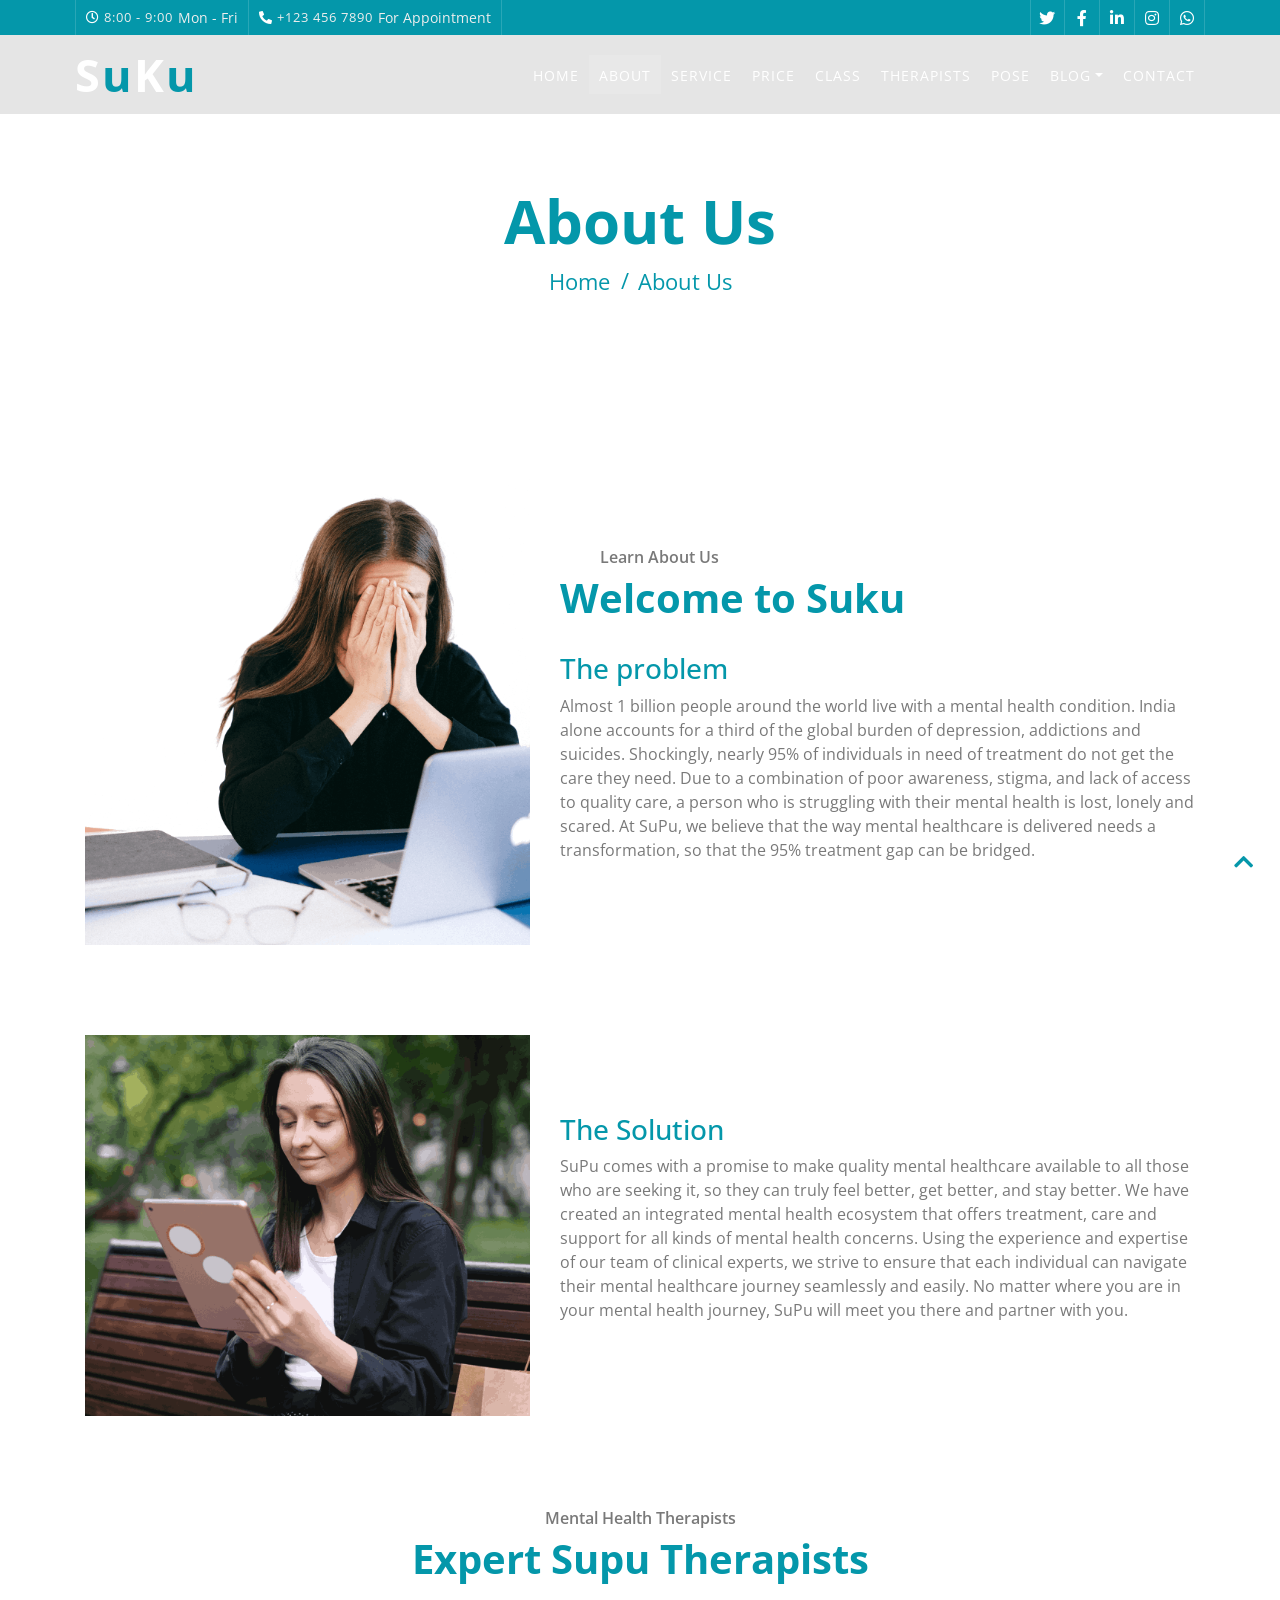
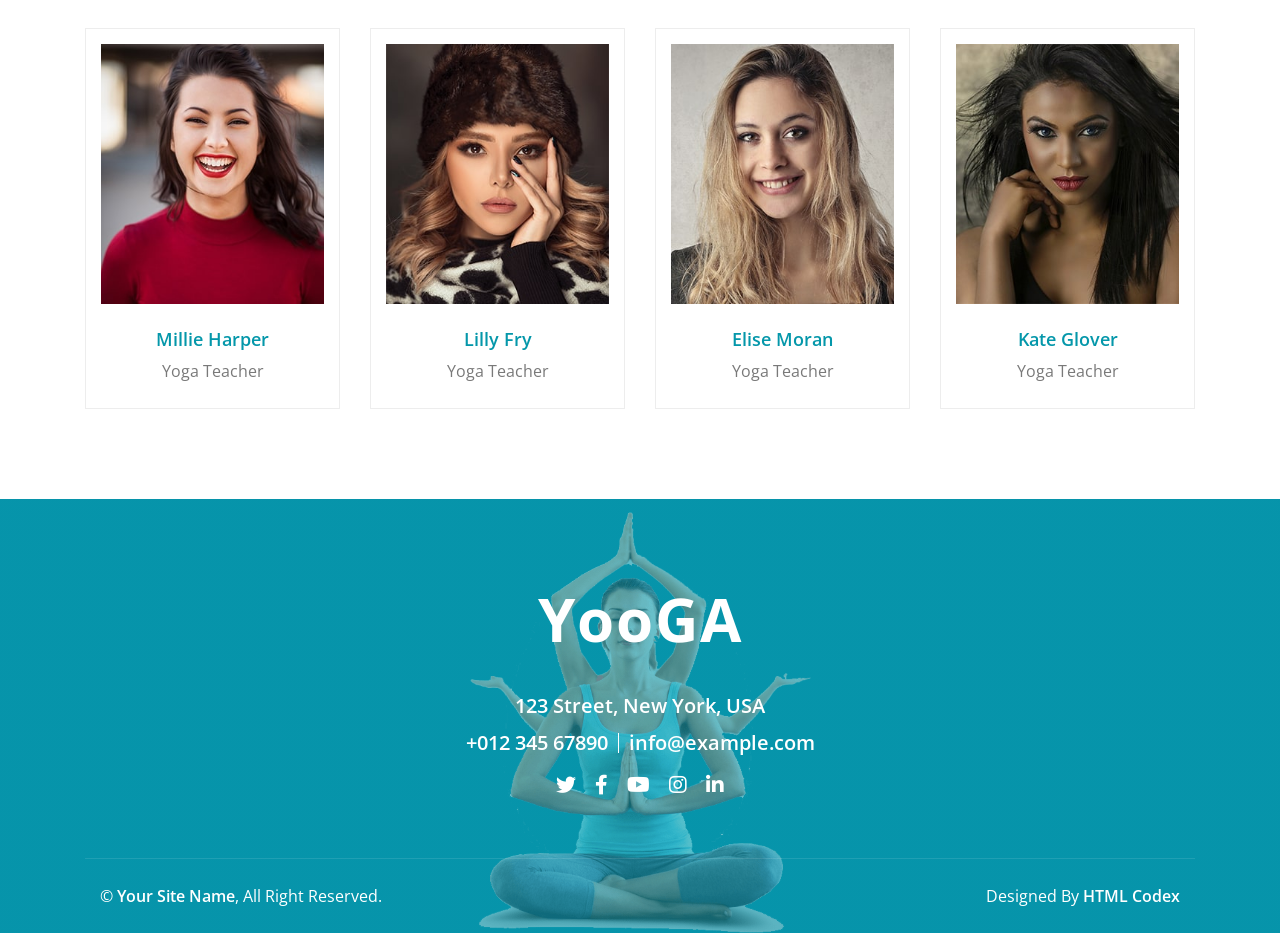
==== about.html @ a03a8959 "test" ====
<!DOCTYPE html>
<html lang="en">
    <head>
        <meta charset="utf-8">
        <title>Suku-  Mental Healthcare Platform</title>
        <meta content="width=device-width, initial-scale=1.0" name="viewport">
        <meta content="Free Website Template" name="keywords">
        <meta content="Free Website Template" name="description">

        <!-- Favicon -->
        <link href="img/favicon.ico" rel="icon">

        <!-- Google Font -->
        <link href="https://fonts.googleapis.com/css2?family=Open+Sans:wght@300;400;600;700;800&display=swap" rel="stylesheet">

        <!-- CSS Libraries -->
        <link href="https://stackpath.bootstrapcdn.com/bootstrap/4.4.1/css/bootstrap.min.css" rel="stylesheet">
        <link href="https://cdnjs.cloudflare.com/ajax/libs/font-awesome/5.10.0/css/all.min.css" rel="stylesheet">
        <link href="lib/animate/animate.min.css" rel="stylesheet">
        <link href="lib/flaticon/font/flaticon.css" rel="stylesheet"> 
        <link href="lib/owlcarousel/assets/owl.carousel.min.css" rel="stylesheet">
        <link href="lib/lightbox/css/lightbox.min.css" rel="stylesheet">

        <!-- Template Stylesheet -->
        <link href="css/style.css" rel="stylesheet">
    </head>

    <body>
        <!-- Top Bar Start -->
        <div class="top-bar d-none d-md-block">
            <div class="container-fluid">
                <div class="row">
                    <div class="col-md-8">
                        <div class="top-bar-left">
                            <div class="text">
                                <i class="far fa-clock"></i>
                                <h2>8:00 - 9:00</h2>
                                <p>Mon - Fri</p>
                            </div>
                            <div class="text">
                                <i class="fa fa-phone-alt"></i>
                                <h2>+123 456 7890</h2>
                                <p>For Appointment</p>
                            </div>
                        </div>
                    </div>
                    <div class="col-md-4">
                        <div class="top-bar-right">
                            <div class="social">
                                <a href=""><i class="fab fa-twitter"></i></a>
                                <a href=""><i class="fab fa-facebook-f"></i></a>
                                <a href=""><i class="fab fa-linkedin-in"></i></a>
                                <a href=""><i class="fab fa-instagram"></i></a>
                                <a href=""><i class="fab fa-whatsapp"></i></a>
                            </div>
                        </div>
                    </div>
                </div>
            </div>
        </div>
        <!-- Top Bar End -->

        <!-- Nav Bar Start -->
        <div class="navbar navbar-expand-lg bg-dark navbar-dark">
            <div class="container-fluid">
                <a href="index.html" class="navbar-brand">S<span>u</span>K<span>u</span></a>
                <button type="button" class="navbar-toggler" data-toggle="collapse" data-target="#navbarCollapse">
                    <span class="navbar-toggler-icon"></span>
                </button>

                <div class="collapse navbar-collapse justify-content-between" id="navbarCollapse">
                    <div class="navbar-nav ml-auto">
                        <a href="index.html" class="nav-item nav-link">Home</a>
                        <a href="about.html" class="nav-item nav-link active">About</a>
                        <a href="service.html" class="nav-item nav-link">Service</a>
                        <a href="price.html" class="nav-item nav-link">Price</a>
                        <a href="class.html" class="nav-item nav-link">Class</a>
                        <a href="team.html" class="nav-item nav-link">Therapists</a>
                        <a href="portfolio.html" class="nav-item nav-link">Pose</a>
                        <div class="nav-item dropdown">
                            <a href="#" class="nav-link dropdown-toggle" data-toggle="dropdown">Blog</a>
                            <div class="dropdown-menu">
                                <a href="blog.html" class="dropdown-item">Blog Grid</a>
                                <a href="single.html" class="dropdown-item">Blog Detail</a>
                            </div>
                        </div>
                        <a href="contact.html" class="nav-item nav-link">Contact</a>
                    </div>
                </div>
            </div>
        </div>
        <!-- Nav Bar End -->


        <!-- Page Header Start -->
        <div class="page-header">
            <div class="container">
                <div class="row">
                    <div class="col-12">
                        <h2>About Us</h2>
                    </div>
                    <div class="col-12">
                        <a href="">Home</a>
                        <a href="">About Us</a>
                    </div>
                </div>
            </div>
        </div>
        <!-- Page Header End -->


        <!-- About Start -->
        <div class="about wow fadeInUp" data-wow-delay="0.1s">
            <div class="container">
                <div class="row align-items-center">

                    <div class="col-lg-5 col-md-6">
                        <div class="about-img">
                            <img src="img/about_p.png" alt="Image">
                        </div>
                    </div>

                    <div class="col-lg-7 col-md-6">
                        <div class="section-header text-left">
                            <p>Learn About Us</p>
                            <h2>Welcome to Suku</h2>
                        </div>
                        <div class="about-text">
                            <h3>
                                The problem
                            </h3>
                            <p>
                                Almost 1 billion people around the world live with a mental health condition. India alone accounts for a third of the global burden of depression, addictions and suicides.

                                Shockingly, nearly 95% of individuals in need of treatment do not get the care they need.
                                
                                Due to a combination of poor awareness, stigma, and lack of access to quality care, a person who is struggling with their mental health is lost, lonely and scared.
                                
                                At SuPu, we believe that the way mental healthcare is delivered needs a transformation, so that the 95% treatment gap can be bridged.
                                
                            </p>
                          <!--  <a class="btn" href="">Learn More</a> -->

                        </div>
                    </div>




                </div>
            </div>
        </div>

        <div class="about wow fadeInUp" data-wow-delay="0.1s">
            <div class="container">
                <div class="row align-items-center">
                    
                    <div class="col-lg-5 col-md-6">
                        <div class="about-img">
                            <img src="img/about_s.png" alt="Image">
                        </div>
                    </div>
                
                    <div class="col-lg-7 col-md-6">

                        <div class="about-text">
                            <h3>
                              The  Solution
                            </h3>
                            <p>
                                SuPu comes with a promise to make quality mental healthcare available to all those who are seeking it, so they can truly feel better, get better, and stay better.

                                We have created an integrated mental health ecosystem that offers treatment, care and support for all kinds of mental health concerns.
                                
                                Using the experience and expertise of our team of clinical experts, we strive to ensure that each individual can navigate their mental healthcare journey seamlessly and easily.
                                
                                No matter where you are in your mental health journey, SuPu will meet you there and partner with you.
                             
                            </p>
                          <!--  <a class="btn" href="">Learn More</a> -->
                         
                        
                        </div>
                       
                    </div>
                </div>
            </div>
        </div>
        <!-- About End -->


        <!-- Team Start -->
        <div class="team">
            <div class="container">
                <div class="section-header text-center wow zoomIn" data-wow-delay="0.1s">
                    <p>Mental Health Therapists</p>
                    <h2>Expert Supu Therapists</h2>
                </div>
                <div class="row">
                    <div class="col-lg-3 col-md-6 wow fadeInUp" data-wow-delay="0.0s">
                        <div class="team-item">
                            <div class="team-img">
                                <img src="img/team-1.jpg" alt="Image">
                                <div class="team-social">
                                    <a href=""><i class="fab fa-twitter"></i></a>
                                    <a href=""><i class="fab fa-facebook-f"></i></a>
                                    <a href=""><i class="fab fa-linkedin-in"></i></a>
                                    <a href=""><i class="fab fa-instagram"></i></a>
                                </div>
                            </div>
                            <div class="team-text">
                                <h2>Millie Harper</h2>
                                <p>Yoga Teacher</p>
                            </div>
                        </div>
                    </div>
                    <div class="col-lg-3 col-md-6 wow fadeInUp" data-wow-delay="0.2s">
                        <div class="team-item">
                            <div class="team-img">
                                <img src="img/team-2.jpg" alt="Image">
                                <div class="team-social">
                                    <a href=""><i class="fab fa-twitter"></i></a>
                                    <a href=""><i class="fab fa-facebook-f"></i></a>
                                    <a href=""><i class="fab fa-linkedin-in"></i></a>
                                    <a href=""><i class="fab fa-instagram"></i></a>
                                </div>
                            </div>
                            <div class="team-text">
                                <h2>Lilly Fry</h2>
                                <p>Yoga Teacher</p>
                            </div>
                        </div>
                    </div>
                    <div class="col-lg-3 col-md-6 wow fadeInUp" data-wow-delay="0.4s">
                        <div class="team-item">
                            <div class="team-img">
                                <img src="img/team-3.jpg" alt="Image">
                                <div class="team-social">
                                    <a href=""><i class="fab fa-twitter"></i></a>
                                    <a href=""><i class="fab fa-facebook-f"></i></a>
                                    <a href=""><i class="fab fa-linkedin-in"></i></a>
                                    <a href=""><i class="fab fa-instagram"></i></a>
                                </div>
                            </div>
                            <div class="team-text">
                                <h2>Elise Moran</h2>
                                <p>Yoga Teacher</p>
                            </div>
                        </div>
                    </div>
                    <div class="col-lg-3 col-md-6 wow fadeInUp" data-wow-delay="0.6s">
                        <div class="team-item">
                            <div class="team-img">
                                <img src="img/team-4.jpg" alt="Image">
                                <div class="team-social">
                                    <a href=""><i class="fab fa-twitter"></i></a>
                                    <a href=""><i class="fab fa-facebook-f"></i></a>
                                    <a href=""><i class="fab fa-linkedin-in"></i></a>
                                    <a href=""><i class="fab fa-instagram"></i></a>
                                </div>
                            </div>
                            <div class="team-text">
                                <h2>Kate Glover</h2>
                                <p>Yoga Teacher</p>
                            </div>
                        </div>
                    </div>
                </div>
            </div>
        </div>
        <!-- Team End -->


        <!-- Footer Start -->
        <div class="footer wow fadeIn" data-wow-delay="0.3s">
            <div class="container-fluid">
                <div class="container">
                    <div class="footer-info">
                        <a href="index.html" class="footer-logo">Y<span>oo</span>ga</a>
                        <h3>123 Street, New York, USA</h3>
                        <div class="footer-menu">
                            <p>+012 345 67890</p>
                            <p>info@example.com</p>
                        </div>
                        <div class="footer-social">
                            <a href=""><i class="fab fa-twitter"></i></a>
                            <a href=""><i class="fab fa-facebook-f"></i></a>
                            <a href=""><i class="fab fa-youtube"></i></a>
                            <a href=""><i class="fab fa-instagram"></i></a>
                            <a href=""><i class="fab fa-linkedin-in"></i></a>
                        </div>
                    </div>
                </div>
                <div class="container copyright">
                    <div class="row">
                        <div class="col-md-6">
                            <p>&copy; <a href="#">Your Site Name</a>, All Right Reserved.</p>
                        </div>
                        <div class="col-md-6">
                            <p>Designed By <a href="https://htmlcodex.com">HTML Codex</a></p>
                        </div>
                    </div>
                </div>
            </div>
        </div>
        <!-- Footer End -->

        <a href="#" class="back-to-top"><i class="fa fa-chevron-up"></i></a>

        <!-- JavaScript Libraries -->
        <script src="https://code.jquery.com/jquery-3.4.1.min.js"></script>
        <script src="https://stackpath.bootstrapcdn.com/bootstrap/4.4.1/js/bootstrap.bundle.min.js"></script>
        <script src="lib/easing/easing.min.js"></script>
        <script src="lib/wow/wow.min.js"></script>
        <script src="lib/owlcarousel/owl.carousel.min.js"></script>
        <script src="lib/isotope/isotope.pkgd.min.js"></script>
        <script src="lib/lightbox/js/lightbox.min.js"></script>
        
        <!-- Contact Javascript File -->
        <script src="mail/jqBootstrapValidation.min.js"></script>
        <script src="mail/contact.js"></script>

        <!-- Template Javascript -->
        <script src="js/main.js"></script>
    </body>
</html>
---- lib/flaticon/font/flaticon.css ----
/*
  	Flaticon icon font: Flaticon
  	Creation date: 02/09/2020 06:16
  	*/

@font-face {
  font-family: "Flaticon";
  src: url("./Flaticon.eot");
  src: url("./Flaticon.eot?#iefix") format("embedded-opentype"),
       url("./Flaticon.woff2") format("woff2"),
       url("./Flaticon.woff") format("woff"),
       url("./Flaticon.ttf") format("truetype"),
       url("./Flaticon.svg#Flaticon") format("svg");
  font-weight: normal;
  font-style: normal;
}

@media screen and (-webkit-min-device-pixel-ratio:0) {
  @font-face {
    font-family: "Flaticon";
    src: url("./Flaticon.svg#Flaticon") format("svg");
  }
}

[class^="flaticon-"]:before, [class*=" flaticon-"]:before,
[class^="flaticon-"]:after, [class*=" flaticon-"]:after {   
  font-family: Flaticon;
font-style: normal;
}

.flaticon-meditation:before { content: "\f100"; }
.flaticon-workout:before { content: "\f101"; }
.flaticon-workout-1:before { content: "\f102"; }
.flaticon-yoga-pose-3:before { content: "\f103"; }
.flaticon-workout-2:before { content: "\f104"; }
.flaticon-workout-3:before { content: "\f105"; }
.flaticon-workout-4:before { content: "\f106"; }
.flaticon-yoga-pose-2:before { content: "\f107"; }
.flaticon-yoga-pose-1:before { content: "\f108"; }
.flaticon-yoga-pose:before { content: "\f109"; }
---- css/style.css ----
/*******************************/
/********* General CSS *********/
/*******************************/
body {
    color: #797979;
    background: #ffffff;
    font-family: 'Open Sans', sans-serif;
}

h1,
h2, 
h3, 
h4,
h5, 
h6 {
    color: #0497aa;
}

a {
    color: #454545;
    transition: .3s;
}

a:hover,
a:active,
a:focus {
    color: #ffffff;
    outline: none;
    text-decoration: none;
}

.btn:focus,
.form-control:focus {
    box-shadow: none;
}

.container-fluid {
    max-width: 1366px;
}

.back-to-top {
    position: fixed;
    display: none;
    background: #ffffff;
    width: 44px;
    height: 44px;
    text-align: center;
    line-height: 1;
    font-size: 22px;
    right: 15px;
    bottom: 15px;
    transition: background 0.5s;
    z-index: 9;
}

.back-to-top:hover {
    background: #0497aa;
}

.back-to-top:hover i {
    color: #ffffff;
}

.back-to-top i {
    color: #0497aa;
    padding-top: 10px;
}


/**********************************/
/********** Top Bar CSS ***********/
/**********************************/
.top-bar {
    position: relative;
    height: 35px;
    background: #0497aa;
}

.top-bar .top-bar-left {
    display: flex;
    align-items: center;
    justify-content: flex-start;
}

.top-bar .top-bar-right {
    display: flex;
    align-items: center;
    justify-content: flex-end;
}

.top-bar .text {
    display: flex;
    align-items: center;
    justify-content: center;
    flex-direction: row;
    height: 35px;
    padding: 0 10px;
    text-align: center;
    border-left: 1px solid rgba(255, 255, 255, .15);
}

.top-bar .text:last-child {
    border-right: 1px solid rgba(255, 255, 255, .15);
}

.top-bar .text i {
    font-size: 13px;
    color: #ffffff;
    margin-right: 5px;
}

.top-bar .text h2 {
    color: #eeeeee;
    font-weight: 400;
    font-size: 13px;
    letter-spacing: 1px;
    margin: 0;
}

.top-bar .text p {
    color: #eeeeee;
    font-size: 14px;
    font-weight: 400;
    margin: 0 0 0 5px;
}

.top-bar .social {
    display: flex;
    height: 35px;
    font-size: 0;
    justify-content: flex-end;
}

.top-bar .social a {
    display: flex;
    align-items: center;
    justify-content: center;
    width: 35px;
    height: 100%;
    font-size: 16px;
    color: #ffffff;
    border-right: 1px solid rgba(255, 255, 255, .15);
}

.top-bar .social a:first-child {
    border-left: 1px solid rgba(255, 255, 255, .15);
}

.top-bar .social a:hover {
    color: #092a49;
    background: #ffffff;
}

@media (min-width: 992px) {
    .top-bar {
        padding: 0 60px;
    }
}


/**********************************/
/*********** Nav Bar CSS **********/
/**********************************/
.navbar {
    position: relative;
    transition: .5s;
    z-index: 999;
}

.navbar.nav-sticky {
    position: fixed;
    top: 0;
    width: 100%;
    box-shadow: 0 2px 5px rgba(0, 0, 0, .3);
}

.navbar .navbar-brand {
    margin: 0;
    color: #ffffff;
    font-size: 45px;
    line-height: 0px;
    font-weight: 700;
    text-transform: uppercase;
    letter-spacing: 2px;
    transition: .5s;
    
}

.navbar .navbar-brand span {
    color: #0497aa;
    text-transform: lowercase;
    transition: .5s;
}

.navbar.nav-sticky .navbar-brand span {
    color: #ffffff;
}

.navbar .navbar-brand img {
    max-width: 100%;
    max-height: 40px;
}

.navbar-dark .navbar-nav .nav-link,
.navbar-dark .navbar-nav .nav-link:focus,
.navbar-dark .navbar-nav .nav-link:hover,
.navbar-dark .navbar-nav .nav-link.active {
    padding: 10px 10px 8px 10px;
    color: #ffffff;
}

.navbar-dark .navbar-nav .nav-link:hover,
.navbar-dark .navbar-nav .nav-link.active {
    background: rgba(256, 256, 256, .1);
    transition: none;
}

.navbar .dropdown-menu {
    margin-top: 0;
    border: 0;
    border-radius: 0;
    background: #f8f9fa;
}

@media (min-width: 992px) {
    .navbar {
        position: absolute;
        width: 100%;
        top: 35px;
        padding: 20px 60px;
        background: rgba(0, 0, 0, .1) !important;
        z-index: 9;
    }
    
    .navbar.nav-sticky {
        padding: 10px 60px;
        background: #0497aa !important;
    }
    
    .navbar a.nav-link {
        padding: 8px 15px;
        font-size: 14px;
        letter-spacing: 1px;
        text-transform: uppercase;
    }
}

@media (max-width: 991.98px) {   
    .navbar {
        padding: 15px;
        background: #0497aa !important;
    }
    
    .navbar .navbar-brand span {
        color: #ffffff;
    }
    
    .navbar a.nav-link {
        padding: 5px;
    }
    
    .navbar .dropdown-menu {
        box-shadow: none;
    }
}


/*******************************/
/********** Hero CSS ***********/
/*******************************/
.hero {
    position: relative;
    width: 100%;
    margin-bottom: 45px;
    padding: 90px 0;
    background: #ffffff;
    overflow: hidden;
}

.hero .container-fluid {
    padding: 0;
}

.hero .hero-image {
    position: relative;
    text-align: right;
}

.hero .hero-image img {
    max-width: 80%;
    max-height: 80%;
}

.hero .hero-text {
    position: relative;
    padding-left: 75px;
    display: flex;
    align-items: flex-start;
    justify-content: center;
    flex-direction: column;
}

.hero .hero-text h1 {
    color: #0497aa;
    font-size: 60px;
    font-weight: 700;
    margin-bottom: 20px;
}

.hero .hero-text p {
    color: #0497aa;
    font-size: 18px;
    margin-bottom: 25px;
}

.hero .hero-btn .btn {
    padding: 12px 20px;
    font-size: 14px;
    font-weight: 600;
    letter-spacing: 1px;
    color: #ffffff;
    background: #0497aa;
    border-radius: 0;
    transition: .3s;
}

.hero .hero-btn .btn:hover {
    color: #0497aa;
    background: #ffffff;
}

.hero .hero-btn .btn:first-child {
    margin-right: 10px;
}

@media (max-width: 991.98px) {
    .hero .hero-text {
        padding: 0 15px;
    }
    
    .hero .hero-text h1 {
        font-size: 35px;
    }
    
    .hero .hero-text p {
        font-size: 16px;
    }
    
    .hero .hero-text .btn {
        padding: 12px 30px;
        letter-spacing: 1px;
    }
}

@media (max-width: 767.98px) {
    .hero .hero-text h1 {
        font-size: 30px;
        font-weight: 600;
    }
    
    .hero .hero-text p {
        font-size: 14px;
    }
    
    .hero .hero-text .btn {
        padding: 10px 15px;
        font-weight: 400;
        letter-spacing: 1px;
    }
}

@media (max-width: 575.98px) {
    .hero .hero-text h1 {
        font-size: 25px;
        font-weight: 600;
    }
    
    .hero .hero-text p {
        font-size: 14px;
    }
    
    .hero .hero-text .btn {
        padding: 8px 10px;
        font-size: 12px;
        font-weight: 400;
        letter-spacing: 0;
    }
}


/*******************************/
/******* Page Header CSS *******/
/*******************************/
.page-header {
    position: relative;
    margin-bottom: 45px;
    padding: 150px 0 90px 0;
    text-align: center;
    background: #ffffff;
}

.page-header h2 {
    position: relative;
    color: #0497aa;
    font-size: 60px;
    font-weight: 700;
}

.page-header a {
    position: relative;
    padding: 0 12px;
    font-size: 22px;
    color: #0497aa;
}

.page-header a:hover {
    color: #ffffff;
}

.page-header a::after {
    position: absolute;
    content: "/";
    width: 8px;
    height: 8px;
    top: -2px;
    right: -7px;
    text-align: center;
    color: #0497aa;
}

.page-header a:last-child::after {
    display: none;
}

@media (max-width: 767.98px) {
    .page-header h2 {
        font-size: 35px;
    }
    
    .page-header a {
        font-size: 18px;
    }
}


/*******************************/
/******* Section Header ********/
/*******************************/
.section-header {
    position: relative;
    max-width: 600px;
    margin: 0 auto;
    margin-bottom: 45px;
}

.section-header p {
    display: inline-block;
    margin: 0 30px;
    margin-bottom: 5px;
    padding: 0 10px;
    position: relative;
    font-size: 16px;
    font-weight: 600;
    background: #ffffff;
}

.section-header p::after {
    position: absolute;
    content: "";
    height: 2px;
    top: 11px;
    right: -30px;
    left: -30px;
    background: #ffffff;
    z-index: -1;
}

.section-header h2 {
    margin: 0;
    position: relative;
    font-size: 40px;
    font-weight: 700;
}

@media (max-width: 767.98px) {
    .section-header h2 {
        font-size: 30px;
    }
}


/*******************************/
/********** About CSS **********/
/*******************************/
.about {
    position: relative;
    width: 100%;
    padding: 45px 0;
}

.about .section-header {
    margin-bottom: 30px;
    margin-left: 0;
}

.about .about-img {
    position: relative;
    height: 100%;
}

.about .about-img img {
    position: relative;
    width: 100%;
    height: 100%;
    object-fit: cover;
}

.about .about-text p {
    font-size: 16px;
}

.about .about-text a.btn {
    position: relative;
    margin-top: 15px;
    padding: 12px 20px;
    font-size: 14px;
    font-weight: 600;
    letter-spacing: 1px;
    color: #ffffff;
    background: #0497aa;
    border-radius: 0;
    transition: .3s;
}

.about .about-text a.btn:hover {
    color: #0497aa;
    background: #ffffff;
}

@media (max-width: 767.98px) {
    .about .about-img {
        margin-bottom: 30px;
        height: auto;
    }
}


/*******************************/
/********* Service CSS *********/
/*******************************/
.service {
    position: relative;
    width: 100%;
    padding: 45px 0 15px 0;
}

.service .service-item {
    position: relative;
    width: 100%;
    text-align: center;
    margin-bottom: 30px;
    padding: 30px;
    border: 1px solid rgba(0, 0, 0, .07);
    transition: .3s;
}

.service .service-item:hover,
.service .service-item.active {
    background: #0497aa;
    color: #ffffff;
}

.service .service-icon {
    position: relative;
    margin: 0 auto 25px auto;
    width: 80px;
    height: 80px;
    display: flex;
    align-items: center;
    justify-content: center;
    border-radius: 50%;
}

.service .service-icon i {
    position: relative;
    font-size: 50px;
    color: #0497aa;
    z-index: 3;
}

.service .service-icon:before {
    content: "";
    position: absolute;
    z-index: 0;
    left: 50%;
    top: 50%;
    transform: translateX(-50%) translateY(-50%);
    display: block;
    width: 80px;
    height: 80px;
    background: #ffffff;
    border-radius: 50%;
    animation: pulse-border 2000ms ease-out infinite;
}

.service .service-icon:after {
    content: "";
    position: absolute;
    z-index: 1;
    left: 50%;
    top: 50%;
    transform: translateX(-50%) translateY(-50%);
    display: block;
    width: 80px;
    height: 80px;
    background: #ffffff;
    border-radius: 50%;
    transition: all 200ms;
}

@keyframes pulse-border {
  0% {
    transform: translateX(-50%) translateY(-50%) translateZ(0) scale(1);
    opacity: 1;
  }
  100% {
    transform: translateX(-50%) translateY(-50%) translateZ(0) scale(1.3);
    opacity: 0;
  }
}

.service .service-item h3 {
    margin-bottom: 15px;
    font-size: 20px;
    font-weight: 600;
    transition: .3s;
}

.service .service-item:hover h3,
.service .service-item.active h3 {
    color: #ffffff;
    
}

.service .service-item p {
    margin: 0;
    font-size: 16px;
}



/*******************************/
/********** Class CSS **********/
/*******************************/
.class {
    position: relative;
    padding: 45px 0 15px 0;
}

.class #class-filter {
    padding: 0;
    margin: -15px 0 25px 0;
    list-style: none;
    font-size: 0;
    text-align: center;
}

.class #class-filter li {
    cursor: pointer;
    display: inline-block;
    margin: 5px;
    padding: 6px 12px;
    color: #0497aa;
    font-size: 14px;
    font-weight: 400;
    border-radius: 0;
    background: none;
    border: 1px solid #0497aa;
    transition: .3s;
}

.class #class-filter li:hover,
.class #class-filter li.filter-active {
    background: #0497aa;
    color: #ffffff;
}

.class .class-item {
    position: relative;
    margin-bottom: 30px;
    overflow: hidden;
    transition: .3s;
}

.class .class-wrap {
    position: relative;
    width: 100%;
}

.class .class-img {
    position: relative;
}

.class .class-img img {
    position: relative;
    width: 100%; 
    height: 100%; 
    object-fit: cover;
}

.class .class-text {
    position: relative;
    padding: 30px 30px 25px 30px;
    border-right: 1px solid rgba(0, 0, 0, .07);
    border-bottom: 1px solid rgba(0, 0, 0, .07);
    border-left: 1px solid rgba(0, 0, 0, .07);
}

.class .class-text h2 {
    font-size: 18px;
    font-weight: 600;
    margin-bottom: 10px;
}

.class .class-teacher {
    position: relative;
    height: 40px;
    margin-top: -50px;
    margin-bottom: 20px;
    display: flex;
    align-items: center;
    background: #ffffff;
    box-shadow: 0 0 10px rgba(0, 0, 0, .1);
    border-radius: 40px;
}

.class .class-teacher img {
    width: 40px;
    height: 40px;
    border-radius: 40px;
    background: #c9f2f7;
}

.class .class-teacher h3 {
    width: calc(100% - 95px);
    font-size: 15px;
    font-weight: 600;
    margin: 0 0 0 15px;
    white-space: nowrap;
    overflow: hidden;
}

.class .class-teacher a {
    width: 40px;
    height: 40px;
    padding: 0 0 3px 1px;
    display: flex;
    align-items: center;
    justify-content: center;
    font-size: 30px;
    font-weight: 100;
    color: #0497aa;
    background: #ffffff;
    border-radius: 40px;
    transition: .3s;
}

.class .class-wrap:hover .class-teacher a {
    color: #ffffff;
    background: #0497aa;
}

.class .class-meta {
    position: relative;
    display: flex;
    align-items: center;
}

.class .class-meta p {
    margin: 0;
    font-size: 14px;
}

.class .class-meta p i {
    margin-right: 5px;
    color: #0497aa;
}

.class .class-meta p:first-child {
    margin-right: 10px;
}



/*******************************/
/********* Pricing CSS *********/
/*******************************/
.discount {
    position: relative;
    width: 100%;
    margin: 45px 0;
    padding: 90px 0;
    background: linear-gradient(rgba(247, 202, 201, .7), rgba(247, 202, 201, .7)), url(../img/discount-bg.png);
    background-attachment: fixed;
    background-position: center;
    background-repeat: no-repeat;
    background-size: contain;
}

.discount .container {
    max-width: 750px;
    text-align: center;
}

.discount .section-header {
    margin-bottom: 20px;
}

.discount .section-header p {
    color: #0497aa;
    background: transparent;
}

.discount .section-header p::after {
    display: none;
}

.discount .section-header h2 span {
    color: #ffffff;
    font-size: 50px;
}

.discount .discount-text p {
    color: #454545;
}

.discount .discount-text .btn {
    margin-top: 10px;
    padding: 12px 20px;
    font-size: 14px;
    font-weight: 600;
    letter-spacing: 1px;
    color: #ffffff;
    background: #0497aa;
    border-radius: 0;
    transition: .3s;
}

.discount .discount-text .btn:hover {
    color: #0497aa;
    background: #ffffff;
}


/*******************************/
/********* Pricing CSS *********/
/*******************************/
.price {
    position: relative;
    width: 100%;
    padding: 45px 0 15px 0;
}

.price .price-item {
    position: relative;
    margin-bottom: 30px;
}

.price .price-header,
.price .price-body,
.price .price-footer {
    position: relative;
    width: 100%;
    text-align: center;
    background: #ffffff;
    overflow: hidden;
}

.price .price-header {
    padding: 30px;
    background: #c9f2f7;
    color: #0497aa;
}

.price .price-item.featured-item .price-header {
    background: #0497aa;
    color: #c9f2f7
}

.price .price-status {
    margin-top: -30px;
    text-align: right;
}

.price .price-status span {
    position: relative;
    display: inline-block;
    height: 30px;
    right: -30px;
    padding: 7px 10px;
    text-align: center;
    color: #0497aa;
    font-size: 14px;
    line-height: 14px;
    background: #c9f2f7
}

.price .price-title h2 {
    font-size: 25px;
    font-weight: 700;
    text-transform: uppercase;
}

.price .price-prices h2 {
    font-size: 45px;
    font-weight: 700;
    margin-left: 10px;
}

.price .price-prices h2 small {
    position: absolute;
    font-size: 18px;
    font-weight: 400;
    margin-top: 9px;
    margin-left: -12px;
}

.price .price-prices h2 span {
    margin-left: 1px;
    font-size: 18px;
    font-weight: 400;
}

.price .price-item.featured-item h2 {
    color: #ffffff;
}

.price .price-body {
    padding: 25px 0 20px 0;
    border: 1px solid rgba(0, 0, 0, .07);
    border-bottom: none;
}

.price .price-description ul {
    margin: 0;
    padding: 0;
    list-style: none;
}

.price .price-description ul li {
    padding: 7px;
    border-bottom: 1px solid rgba(0, 0, 0, .07);
}

.price .price-description ul li:last-child {
    border: none;
}

.price .price-action {
    border: 1px solid rgba(0, 0, 0, .07);
    border-top: none;
}

.price .price-action a.btn {
    margin-bottom: 30px;
    padding: 12px 20px;
    color: #0497aa;
    font-size: 14px;
    font-weight: 600;
    letter-spacing: 1px;
    border-radius: 0;
    background: #c9f2f7;
    transition: .3s;
}

.price .price-action a:hover,
.price .price-item.featured-item .price-action a {
    color: #ffffff;
    background: #0497aa;
}

.price .price-item.featured-item .price-action a:hover {
    color: #0497aa;
    background: #a45858;
}


/*******************************/
/*********** Team CSS **********/
/*******************************/
.team {
    position: relative;
    width: 100%;
    padding: 45px 0 15px 0;
}

.team .team-item {
    position: relative;
    margin-bottom: 30px;
    padding: 15px;
    background: #ffffff;
    border: 1px solid rgba(0, 0, 0, .07);
}

.team .team-img {
    position: relative;
    overflow: hidden;
}

.team .team-img img {
    position: relative;
    width: 100%;
}

.team .team-social {
    position: absolute;
    width: 100%;
    height: 100%;
    top: 0;
    left: 0;
    display: flex;
    align-items: center;
    justify-content: center;
    transition: .5s;
}

.team .team-social a {
    position: relative;
    margin: 0 3px;
    margin-top: 100px;
    width: 40px;
    height: 40px;
    display: flex;
    align-items: center;
    justify-content: center;
    border-radius: 40px;
    font-size: 16px;
    color: #ffffff;
    background: #0497aa;
    opacity: 0;
}

.team .team-social a:hover {
    color: #0497aa;
    background: #ffffff;
}


.team .team-item:hover .team-social {
    background: rgba(256, 256, 256, .5);
}

.team .team-item:hover .team-social a:first-child {
    opacity: 1;
    margin-top: 0;
    transition: .3s 0s;
}

.team .team-item:hover .team-social a:nth-child(2) {
    opacity: 1;
    margin-top: 0;
    transition: .3s .1s;
}

.team .team-item:hover .team-social a:nth-child(3) {
    opacity: 1;
    margin-top: 0;
    transition: .3s .2s;
}

.team .team-item:hover .team-social a:nth-child(4) {
    opacity: 1;
    margin-top: 0;
    transition: .3s .3s;
}

.team .team-text {
    position: relative;
    padding: 25px 15px 10px 15px;
    text-align: center;
    background: #ffffff;
}

.team .team-text h2 {
    font-size: 18px;
    font-weight: 600;
}

.team .team-text p {
    margin: 0;
}


/*******************************/
/******* Testimonial CSS *******/
/*******************************/
.testimonial {
    position: relative;
    padding: 45px 0;
}

.testimonial .container {
    padding: 0;
}

.testimonial .testimonial-item {
    position: relative;
    margin: 0 15px;
    text-align: center;
}

.testimonial .testimonial-img {
    position: relative;
    margin-bottom: 15px;
    z-index: 1;
}

.testimonial .testimonial-item img {
    margin: 0 auto;
    width: 120px;
    padding: 13px;
    border-radius: 100px;
    border: 1px solid rgba(0, 0, 0, .07);
    background: #ffffff;
    transition: .5s;
}

.testimonial .testimonial-text {
    position: relative;
    margin-top: -70px;
    padding: 75px 25px 25px 25px;
    text-align: center;
    background: #ffffff;
    border: 1px solid rgba(0, 0, 0, .07);
}

.testimonial .testimonial-item p {
    font-size: 16px;
    color: #666666;
}

.testimonial .testimonial-text h3 {
    font-size: 18px;
    font-weight: 600;
    margin-bottom: 10px;
}

.testimonial .testimonial-text h4 {
    color: #666666;
    font-size: 14px;
    margin-bottom: 0;
}

.testimonial .owl-item.center img {
    border-color: transparent;
}

.testimonial .owl-item.center .testimonial-text {
    background: #0497aa;
}

.testimonial .owl-item.center .testimonial-text h3 {
    color: #ffffff;
}

.testimonial .owl-item.center .testimonial-text p,
.testimonial .owl-item.center .testimonial-text h4 {
    color: #ffffff;
}

.testimonial .owl-dots {
    margin-top: 15px;
    text-align: center;
}

.testimonial .owl-dot {
    display: inline-block;
    margin: 0 5px;
    width: 12px;
    height: 12px;
    border-radius: 50%;
    background: #ffffff;
}

.testimonial .owl-dot.active {
    background: #0497aa;
}


/*******************************/
/*********** Blog CSS **********/
/*******************************/
.blog {
    position: relative;
    width: 100%;
    padding: 45px 0;
}

.blog .blog-carousel {
    position: relative;
    width: calc(100% + 30px);
    left: -15px;
    right: -15px;
}

.blog .blog-item {
    position: relative;
    margin: 0 15px;
}

.blog .blog-page .blog-item {
    margin: 0 0 30px 0;
}

.blog .blog-img {
    position: relative;
    width: 100%;
}

.blog .blog-img img {
    width: 100%;
}

.blog .blog-text {
    position: relative;
    padding: 25px 30px;
    border-right: 1px solid rgba(0, 0, 0, .07);
    border-bottom: 1px solid rgba(0, 0, 0, .07);
    border-left: 1px solid rgba(0, 0, 0, .07);
}

.blog .blog-text h2 {
    font-size: 22px;
    font-weight: 600;
}

.blog .blog-text p {
    margin-bottom: 10px;
}

.blog .blog-item a.btn {
    padding: 0;
    font-size: 14px;
    font-weight: 700;
    text-transform: uppercase;
    color: #0497aa;
    transition: .3s;
}

.blog .blog-item a.btn i {
    margin-left: 5px;
}

.blog .blog-item a.btn:hover {
    color: #ffffff;
}

.blog .blog-meta {
    position: relative;
    display: flex;
    margin-bottom: 15px;
}

.blog .blog-meta p {
    margin: 0 10px 0 0;
    font-size: 13px;
}

.blog .blog-meta i {
    margin-right: 5px;
}

.blog .blog-meta p:last-child {
    margin: 0;
}

.blog .owl-nav {
    width: 150px;
    margin: 32px auto 0 auto;
    display: flex;
}

.blog .owl-nav .owl-prev,
.blog .owl-nav .owl-next {
    margin-left: 15px;
    width: 60px;
    height: 60px;
    display: flex;
    align-items: center;
    justify-content: center;
    color: #ffffff;
    background: #0497aa;
    font-size: 22px;
    transition: .3s;
}

.blog .owl-nav .owl-prev:hover,
.blog .owl-nav .owl-next:hover {
    color: #0497aa;
    background: #ffffff;
}

.blog .pagination .page-link {
    color: #0497aa;
    border-radius: 0;
    border-color: #0497aa;
}

.blog .pagination .page-link:hover,
.blog .pagination .page-item.active .page-link {
    color: #ffffff;
    background: #0497aa;
}

.blog .pagination .disabled .page-link {
    color: #999999;
}


/*******************************/
/******** Portfolio CSS ********/
/*******************************/
.portfolio {
    position: relative;
    padding: 45px 0 15px 0;
}

.portfolio #portfolio-filter {
    padding: 0;
    margin: -15px 0 25px 0;
    list-style: none;
    font-size: 0;
    text-align: center;
}

.portfolio #portfolio-filter li {
    cursor: pointer;
    display: inline-block;
    margin: 5px;
    padding: 6px 12px;
    color: #0497aa;
    font-size: 14px;
    font-weight: 400;
    border-radius: 0;
    background: none;
    border: 1px solid #0497aa;
    transition: .3s;
}

.portfolio #portfolio-filter li:hover,
.portfolio #portfolio-filter li.filter-active {
    background: #0497aa;
    color: #ffffff;
}

.portfolio .portfolio-item {
    position: relative;
    margin-bottom: 30px;
    overflow: hidden;
    transition: .3s;
}

.portfolio .portfolio-wrap {
    position: relative;
    width: 100%;
    overflow: hidden;
}

.portfolio img {
    position: relative;
    width: 100%; 
    height: 100%; 
    object-fit: cover;
    transition: .5s;
}

.portfolio .portfolio-wrap:hover img {
    transform: rotate(5deg) scale(1.12);
}


/*******************************/
/********* Contact CSS *********/
/*******************************/
.contact {
    position: relative;
    width: 100%;
    padding: 45px 0;
}

.contact .container {
    max-width: 900px;
}

.contact .contact-item {
    text-align: center;
    margin-bottom: 30px;
}

.contact .contact-item i {
    width: 50px;
    height: 50px;
    padding: 12px 0;
    font-size: 25px;
    color: #0497aa;
    margin-bottom: 15px;
    border: 1px solid #ffffff;
    border-radius: 50px;
}

.contact .contact-item h2 {
    font-size: 25px;
    font-weight: 700;
}

.contact .contact-form {
    position: relative;
}

.contact .contact-form input {
    height: 45px;
    padding: 15px;
    background: none;
    border-radius: 0;
}

.contact .contact-form textarea {
    height: 150px;
    padding: 15px;
    background: none;
    border-radius: 0;
}

.contact .contact-form .btn {
    padding: 12px 25px;
    font-size: 14px;
    font-weight: 600;
    letter-spacing: 1px;
    color: #ffffff;
    background: #0497aa;
    border-radius: 0;
    transition: .3s;
}

.contact .contact-form .btn:hover {
    color: #0497aa;
    background: #ffffff;
}

.contact .help-block ul {
    margin: 0;
    padding: 0;
    list-style-type: none;
}



/*******************************/
/******* Single Post CSS *******/
/*******************************/
.single {
    position: relative;
    padding: 45px 0;
}

.single .single-content {
    position: relative;
    margin-bottom: 30px;
    overflow: hidden;
}

.single .single-content img {
    margin-bottom: 20px;
    width: 100%;
}

.single .single-tags {
    margin: -5px -5px 41px -5px;
    font-size: 0;
}

.single .single-tags a {
    margin: 5px;
    display: inline-block;
    padding: 7px 15px;
    font-size: 14px;
    font-weight: 400;
    color: #666666;
    border: 1px solid #dddddd;
}

.single .single-tags a:hover {
    color: #ffffff;
    background: #0497aa;
}

.single .single-bio {
    margin-bottom: 45px;
    padding: 30px;
    background: #f3f6ff;
    display: flex;
}

.single .single-bio-img {
    width: 100%;
    max-width: 100px;
}

.single .single-bio-img img {
    width: 100%;
}

.single .single-bio-text {
    padding-left: 30px;
}

.single .single-bio-text h3 {
    font-size: 20px;
    font-weight: 700;
}

.single .single-bio-text p {
    margin: 0;
}

.single .single-related {
    margin-bottom: 45px;
}

.single .single-related h2 {
    font-size: 30px;
    font-weight: 700;
    margin-bottom: 25px;
}

.single .related-slider {
    position: relative;
    margin: 0 -15px;
    width: calc(100% + 30px);
}

.single .related-slider .post-item {
    margin: 0 15px;
}

.single .post-item {
    display: flex;
    align-items: center;
    margin-bottom: 15px;
}

.single .post-item .post-img {
    width: 100%;
    max-width: 80px;
}

.single .post-item .post-img img {
    width: 100%;
}

.single .post-item .post-text {
    padding-left: 15px;
}

.single .post-item .post-text a {
    font-size: 16px;
    font-weight: 400;
}

.single .post-item .post-meta {
    display: flex;
    margin-top: 8px;
}

.single .post-item .post-meta p {
    display: inline-block;
    margin: 0;
    padding: 0 3px;
    font-size: 14px;
    font-weight: 300;
    font-style: italic;
}

.single .post-item .post-meta p a {
    margin-left: 5px;
    font-size: 14px;
    font-weight: 300;
    font-style: normal;
}

.single .related-slider .owl-nav {
    position: absolute;
    width: 90px;
    top: -55px;
    right: 15px;
    display: flex;
}

.single .related-slider .owl-nav .owl-prev,
.single .related-slider .owl-nav .owl-next {
    margin-left: 15px;
    width: 30px;
    height: 30px;
    display: flex;
    align-items: center;
    justify-content: center;
    color: #0497aa;
    background: #ffffff;
    font-size: 16px;
    transition: .3s;
}

.single .related-slider .owl-nav .owl-prev:hover,
.single .related-slider .owl-nav .owl-next:hover {
    color: #ffffff;
    background: #0497aa;
}

.single .single-comment {
    position: relative;
    margin-bottom: 45px;
}

.single .single-comment h2 {
    font-size: 30px;
    font-weight: 700;
    margin-bottom: 25px;
}

.single .comment-list {
    list-style: none;
    padding: 0;
}

.single .comment-child {
    list-style: none;
}

.single .comment-body {
    display: flex;
    margin-bottom: 30px;
}

.single .comment-img {
    width: 60px;
}

.single .comment-img img {
    width: 100%;
}

.single .comment-text {
    padding-left: 15px;
    width: calc(100% - 60px);
}

.single .comment-text h3 {
    font-size: 18px;
    font-weight: 600;
    margin-bottom: 3px;
}

.single .comment-text span {
    display: block;
    font-size: 14px;
    font-weight: 300;
    margin-bottom: 5px;
}

.single .comment-text .btn {
    padding: 3px 10px;
    font-size: 14px;
    color: #0497aa;
    background: #dddddd;
    border-radius: 0;
}

.single .comment-text .btn:hover {
    background: #ffffff;
}

.single .comment-form {
    position: relative;
}

.single .comment-form h2 {
    font-size: 30px;
    font-weight: 700;
    margin-bottom: 25px;
}

.single .comment-form form {
    padding: 30px;
    background: #f3f6ff;
}

.single .comment-form form .form-group:last-child {
    margin: 0;
}

.single .comment-form input,
.single .comment-form textarea {
    border-radius: 0;
}

.single .comment-form .btn {
    padding: 15px 30px;
    color: #ffffff;
    background: #0497aa;
}

.single .comment-form .btn:hover {
    color: #0497aa;
    background: #ffffff;
}


/**********************************/
/*********** Sidebar CSS **********/
/**********************************/
.sidebar {
    position: relative;
    width: 100%;
}

@media(max-width: 991.98px) {
    .sidebar {
        margin-top: 45px;
    }
}

.sidebar .sidebar-widget {
    position: relative;
    margin-bottom: 45px;
}

.sidebar .sidebar-widget .widget-title {
    position: relative;
    margin-bottom: 30px;
    padding-bottom: 5px;
    font-size: 30px;
    font-weight: 700;
}

.sidebar .sidebar-widget .widget-title::after {
    position: absolute;
    content: "";
    width: 60px;
    height: 2px;
    bottom: 0;
    left: 0;
    background: #ffffff;
}

.sidebar .sidebar-widget .search-widget {
    position: relative;
}

.sidebar .search-widget input {
    height: 50px;
    border: 1px solid #dddddd;
    border-radius: 0;
}

.sidebar .search-widget input:focus {
    box-shadow: none;
}

.sidebar .search-widget .btn {
    position: absolute;
    top: 6px;
    right: 15px;
    height: 40px;
    padding: 0;
    font-size: 25px;
    color: #ffffff;
    background: none;
    border-radius: 0;
    border: none;
    transition: .3s;
}

.sidebar .search-widget .btn:hover {
    color: #0497aa;
}

.sidebar .sidebar-widget .recent-post {
    position: relative;
}

.sidebar .sidebar-widget .tab-post {
    position: relative;
}

.sidebar .tab-post .nav.nav-pills .nav-link {
    color: #ffffff;
    background: #0497aa;
    border-radius: 0;
}

.sidebar .tab-post .nav.nav-pills .nav-link:hover,
.sidebar .tab-post .nav.nav-pills .nav-link.active {
    color: #0497aa;
    background: #ffffff;
}

.sidebar .tab-post .tab-content {
    padding: 15px 0 0 0;
    background: transparent;
}

.sidebar .tab-post .tab-content .container {
    padding: 0;
}

.sidebar .sidebar-widget .category-widget {
    position: relative;
}

.sidebar .category-widget ul {
    margin: 0;
    padding: 0;
    list-style: none;
}

.sidebar .category-widget ul li {
    margin: 0 0 12px 22px; 
}

.sidebar .category-widget ul li:last-child {
    margin-bottom: 0; 
}

.sidebar .category-widget ul li a {
    display: inline-block;
    line-height: 23px;
}

.sidebar .category-widget ul li::before {
    position: absolute;
    content: '\f105';
    font-family: 'Font Awesome 5 Free';
    font-weight: 900;
    color: #ffffff;
    left: 1px;
}

.sidebar .category-widget ul li span {
    display: inline-block;
    float: right;
}

.sidebar .sidebar-widget .tag-widget {
    position: relative;
    margin: -5px -5px;
}

.single .tag-widget a {
    margin: 5px;
    display: inline-block;
    padding: 7px 15px;
    font-size: 14px;
    font-weight: 400;
    color: #666666;
    border: 1px solid #dddddd;
}

.single .tag-widget a:hover {
    color: #ffffff;
    background: #0497aa;
}

.sidebar .image-widget {
    display: block;
    width: 100%;
    overflow: hidden;
}

.sidebar .image-widget img {
    max-width: 100%;
    transition: .3s;
}

.sidebar .image-widget img:hover {
    transform: scale(1.1);
}



/*******************************/
/********* Footer CSS **********/
/*******************************/
.footer {
    position: relative;
    margin-top: 45px;
    background: #0a90ab;
}

.footer .container-fluid {
    padding: 90px 0 0 0;
    background: linear-gradient(rgba(4, 151, 170, 0.6), rgba(4, 151, 170, 0.6)), url(../img/footer-bg.png);
    background-position: center;
    background-repeat: no-repeat;
    background-size: contain;
}

.footer .footer-info {
    position: relative;
    width: 100%;
    text-align: center;
}

.footer .footer-info .footer-logo {
    display: inline-block;
    color: #ffffff;
    font-size: 60px;
    line-height: 60px;
    font-weight: 700;
    text-transform: uppercase;
    letter-spacing: 2px;
    margin-bottom: 45px;
}

.footer .footer-info .footer-logo span {
    color: #ffffff;
    text-transform: lowercase;
}

.footer .footer-info h3 {
    margin-bottom: 15px;
    font-size: 20px;
    font-weight: 600;
    color: #ffffff;
}

.footer .footer-menu {
    width: 100%;
    display: flex;
    justify-content: center;
}

.footer .footer-menu p {
    color: #ffffff;
    font-size: 20px;
    font-weight: 600;
    line-height: 20px;
    padding: 0 10px;
    border-right: 1px solid #ffffff;
}

.footer .footer-menu p:last-child {
    border: none;
}

.footer .footer-social {
    position: relative;
    margin-top: 5px;
}

.footer .footer-social a {
    display: inline-block;
}

.footer .footer-social a i {
    margin-right: 15px;
    font-size: 20px;
    color: #ffffff;
    transition: .3s;
}

.footer .footer-social a:last-child i {
    margin: 0;
}

.footer .footer-social a:hover i {
    color: #ffffff;
}

.footer .copyright {
    margin-top: 60px;
    padding: 0 30px;
}

.footer .copyright .row {
    padding-top: 25px;
    padding-bottom: 25px;
    border-top: 1px solid rgba(256, 256, 256, .1);
}

.footer .copyright p {
    margin: 0;
    color: #ffffff;
}

.footer .copyright .col-md-6:last-child p {
    text-align: right;
}

.footer .copyright p a {
    color: #ffffff;
    font-weight: 600;
}

.footer .copyright p a:hover {
    color: #ffffff;
}

@media (max-width: 767.98px) {
    .footer .copyright p,
    .footer .copyright .col-md-6:last-child p {
        margin: 5px 0;
        text-align: center;
    }
}
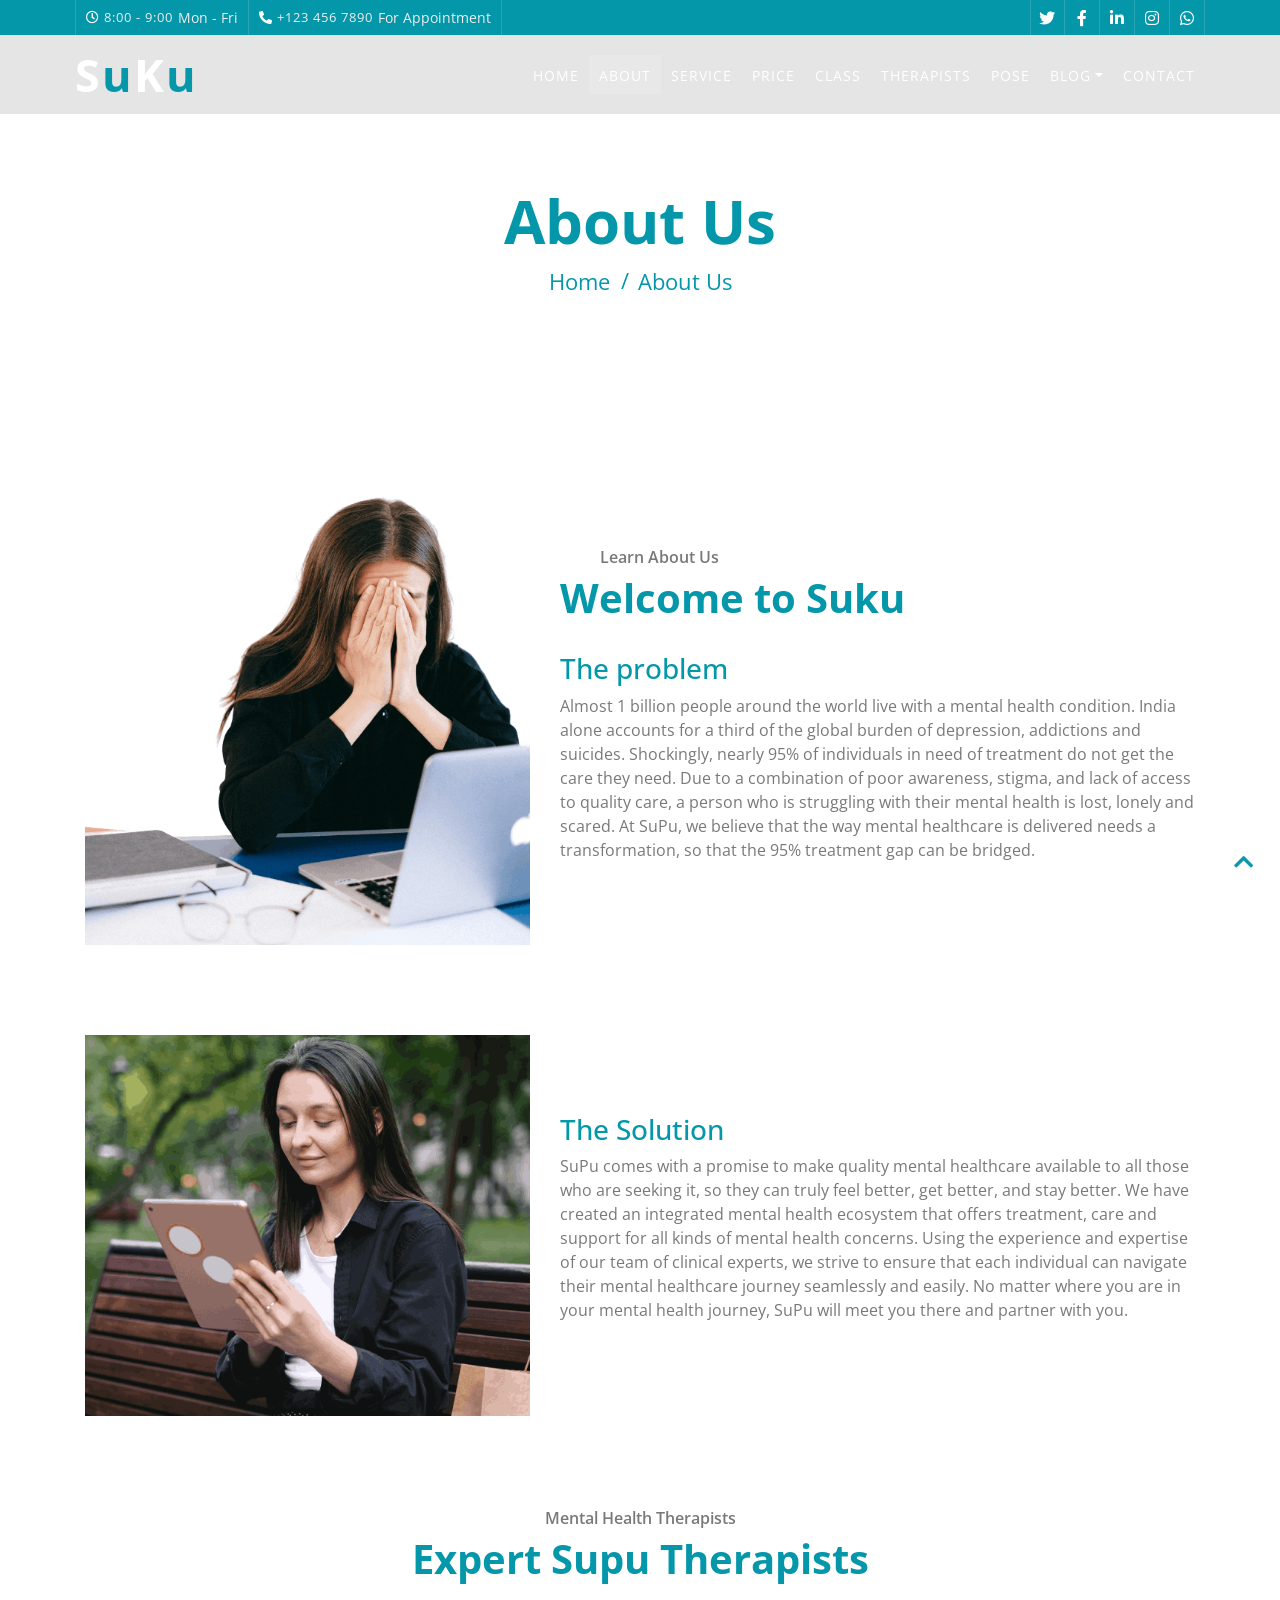
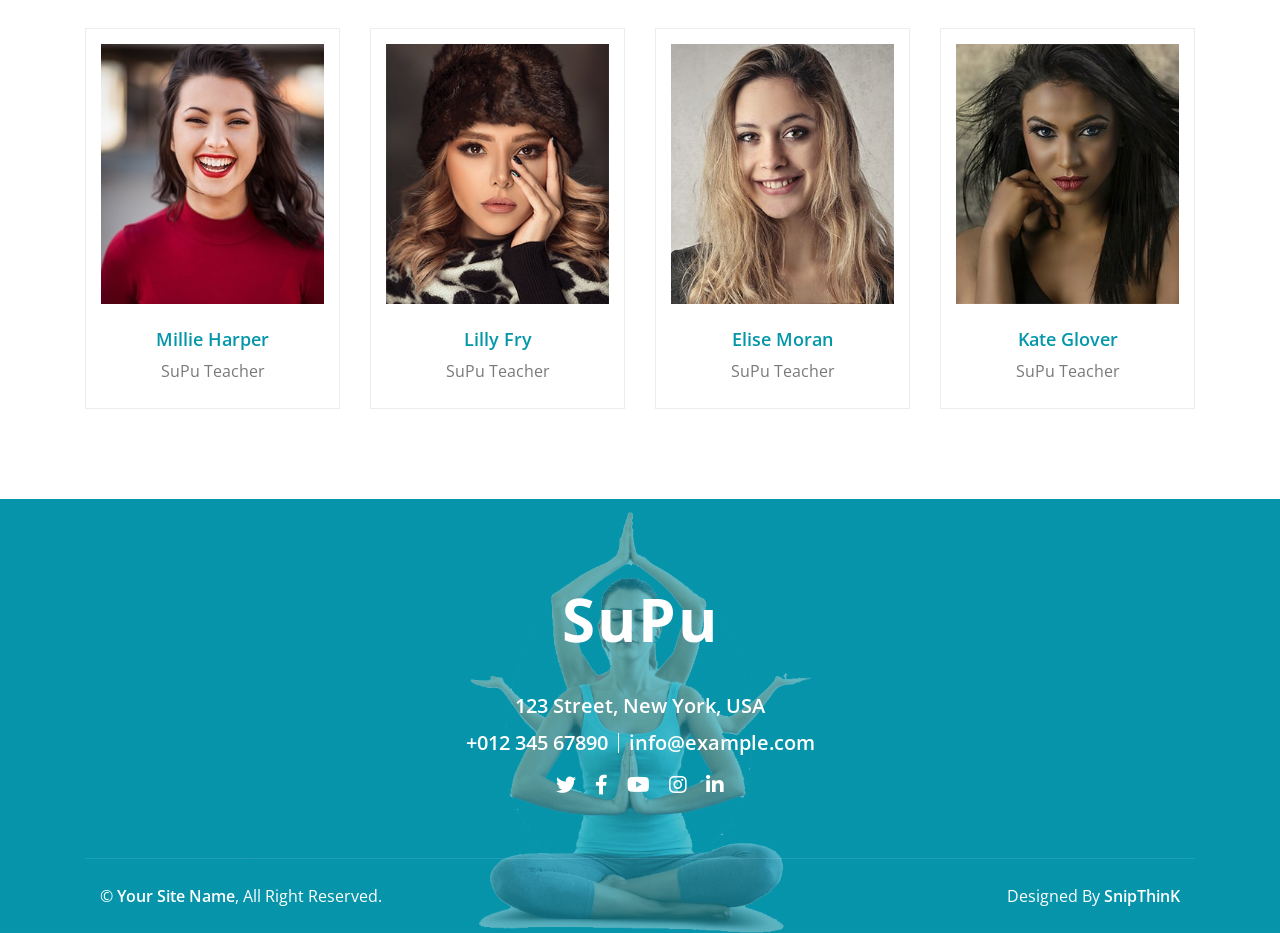
==== commit 65a6b007: "services2" ====
--- a/about.html
+++ b/about.html
@@ -210,7 +210,7 @@
                             </div>
                             <div class="team-text">
                                 <h2>Millie Harper</h2>
-                                <p>Yoga Teacher</p>
+                                <p>SuPu Teacher</p>
                             </div>
                         </div>
                     </div>
@@ -227,7 +227,7 @@
                             </div>
                             <div class="team-text">
                                 <h2>Lilly Fry</h2>
-                                <p>Yoga Teacher</p>
+                                <p>SuPu Teacher</p>
                             </div>
                         </div>
                     </div>
@@ -244,7 +244,7 @@
                             </div>
                             <div class="team-text">
                                 <h2>Elise Moran</h2>
-                                <p>Yoga Teacher</p>
+                                <p>SuPu Teacher</p>
                             </div>
                         </div>
                     </div>
@@ -261,7 +261,7 @@
                             </div>
                             <div class="team-text">
                                 <h2>Kate Glover</h2>
-                                <p>Yoga Teacher</p>
+                                <p>SuPu Teacher</p>
                             </div>
                         </div>
                     </div>
@@ -276,7 +276,7 @@
             <div class="container-fluid">
                 <div class="container">
                     <div class="footer-info">
-                        <a href="index.html" class="footer-logo">Y<span>oo</span>ga</a>
+                        <a href="index.html" class="footer-logo">S<span>u</span>P<span>u</span></a>
                         <h3>123 Street, New York, USA</h3>
                         <div class="footer-menu">
                             <p>+012 345 67890</p>
@@ -297,7 +297,7 @@
                             <p>&copy; <a href="#">Your Site Name</a>, All Right Reserved.</p>
                         </div>
                         <div class="col-md-6">
-                            <p>Designed By <a href="https://htmlcodex.com">HTML Codex</a></p>
+                            <p>Designed By <a href="https://htmlcodex.com">SnipThinK</a></p>
                         </div>
                     </div>
                 </div>
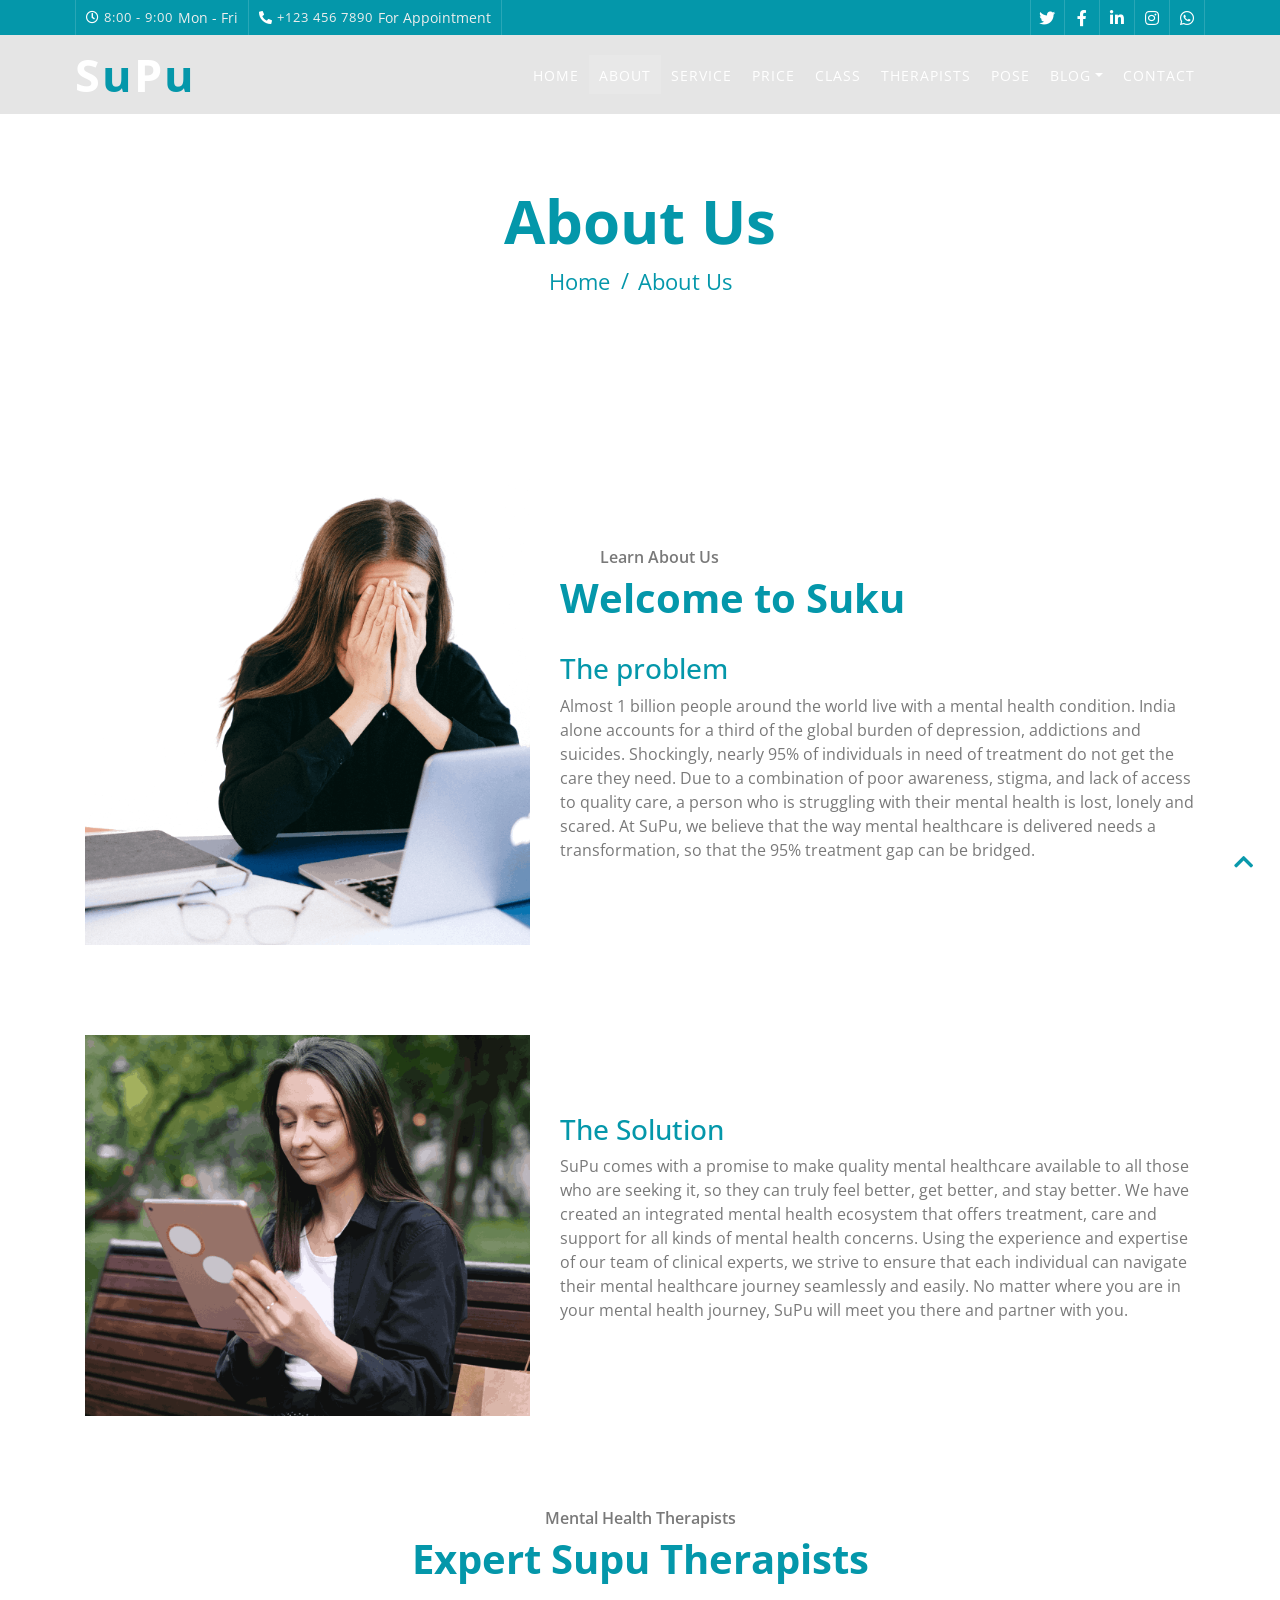
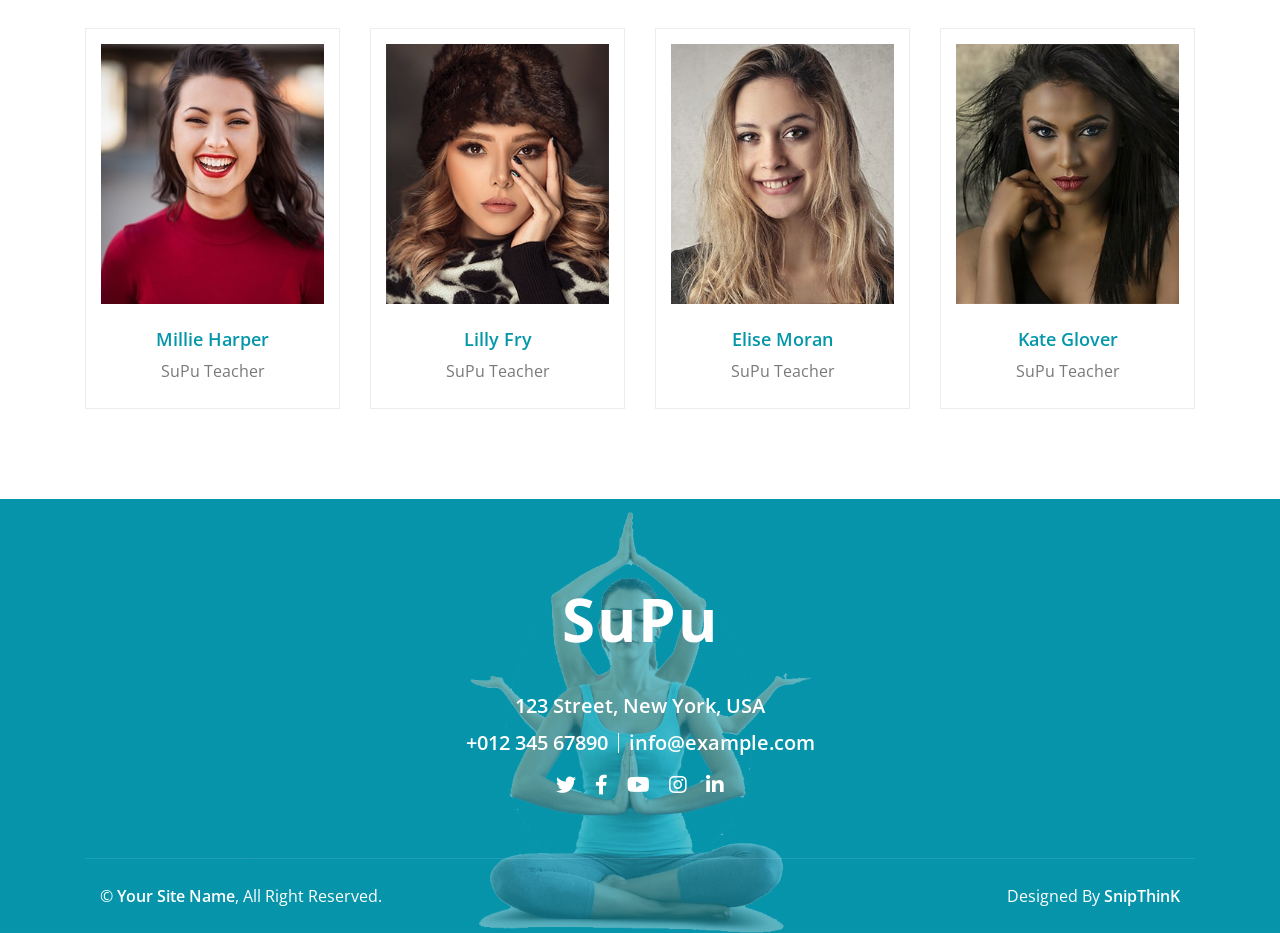
==== commit 1763bba5: "services2" ====
--- a/about.html
+++ b/about.html
@@ -63,7 +63,7 @@
         <!-- Nav Bar Start -->
         <div class="navbar navbar-expand-lg bg-dark navbar-dark">
             <div class="container-fluid">
-                <a href="index.html" class="navbar-brand">S<span>u</span>K<span>u</span></a>
+                <a href="index.html" class="navbar-brand">S<span>u</span>P<span>u</span></a>
                 <button type="button" class="navbar-toggler" data-toggle="collapse" data-target="#navbarCollapse">
                     <span class="navbar-toggler-icon"></span>
                 </button>
